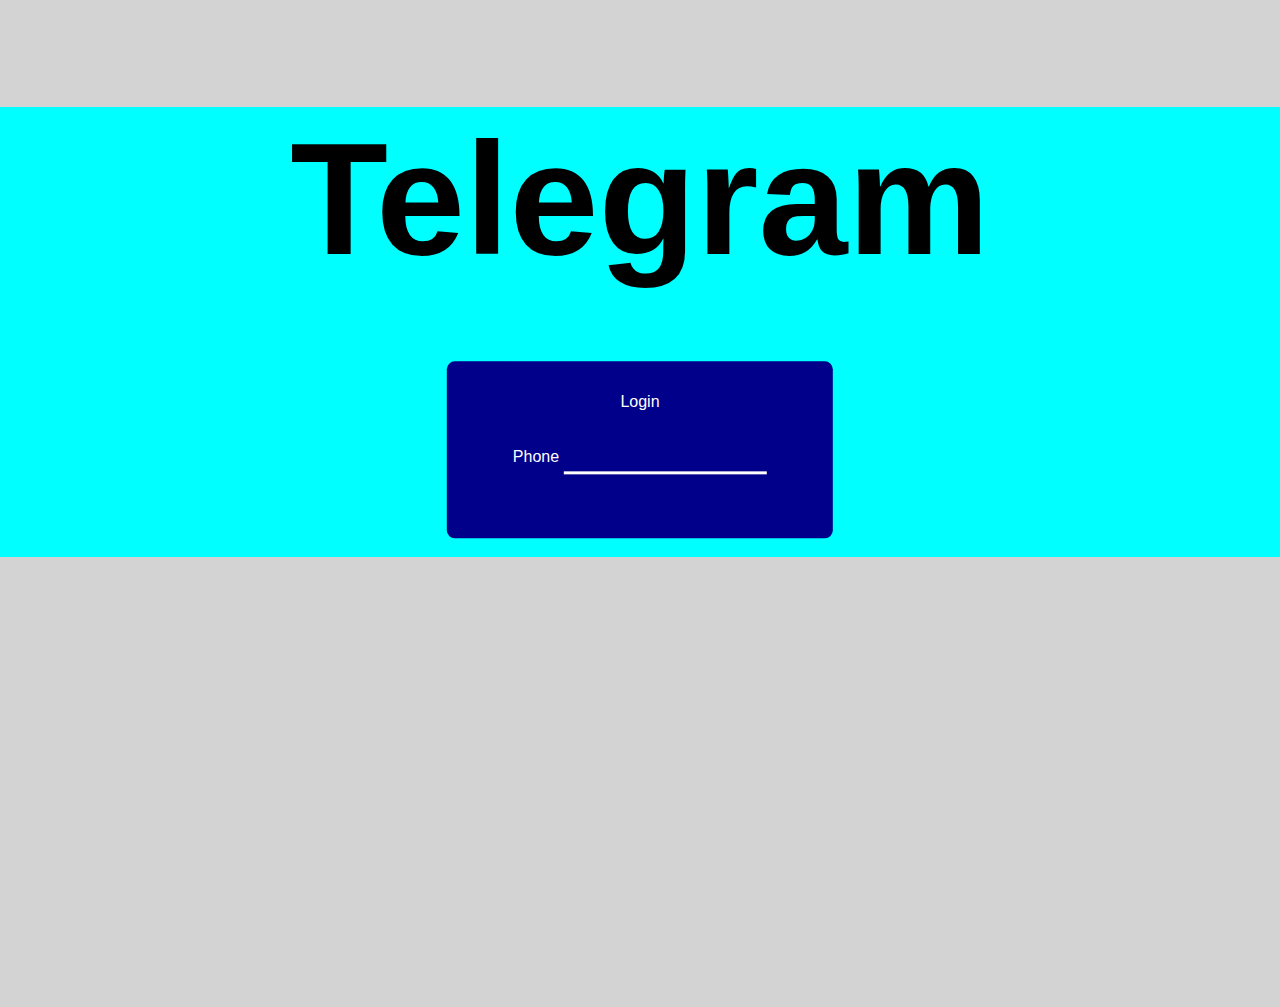
==== web/index.html @ 1d141267 "file organazing" ====
<!DOCTYPE HTML>
<html>

<head>
    <meta charset="utf-8">
    <title>
        Telegram
    </title>
    <link rel="stylesheet" href="css/main.css">
</head>

<body>
    <header>
        <h1>Telegram</h1>
    </header>
    <form>
        <fieldset>
            <legend>Login</legend>
            <label for="phone">Phone</label>
            <input type="text" name="phone">
        </fieldset>
    </form>
    <script src="js/main.js"></script>
</body>

</html>
---- web/css/main.css ----
:root {
    height: 100%;
    margin: 0;
    padding: 0;
}

body {
    top: 0;
    margin: 0;
    padding: 0;
    height: 100%;
    font-family: Arial, Helvetica, sans-serif;
    background-color: lightgray;
}

header {
    height: 50%;
    background-color: aqua;
    margin: 0;
    padding: 0;
    text-align: center;
}

h1 {
    padding: 0;
    font-size: 10em;
}

form {
    position: absolute;
    /* height: 30em;
    width: 20em; */
    top: 50%;
    left: 50%;
    transform: translate(-50%, -50%);
    border-radius: 0.5em;
    background-color: darkblue;
    padding: 2em;
    text-align: center;
    color: white;
}

fieldset {
    border: none;
    padding: 2em;
}

input {
    border: none;
    border-bottom: solid white;
    padding: 0.5em 1em;
    background-color: darkblue;
}
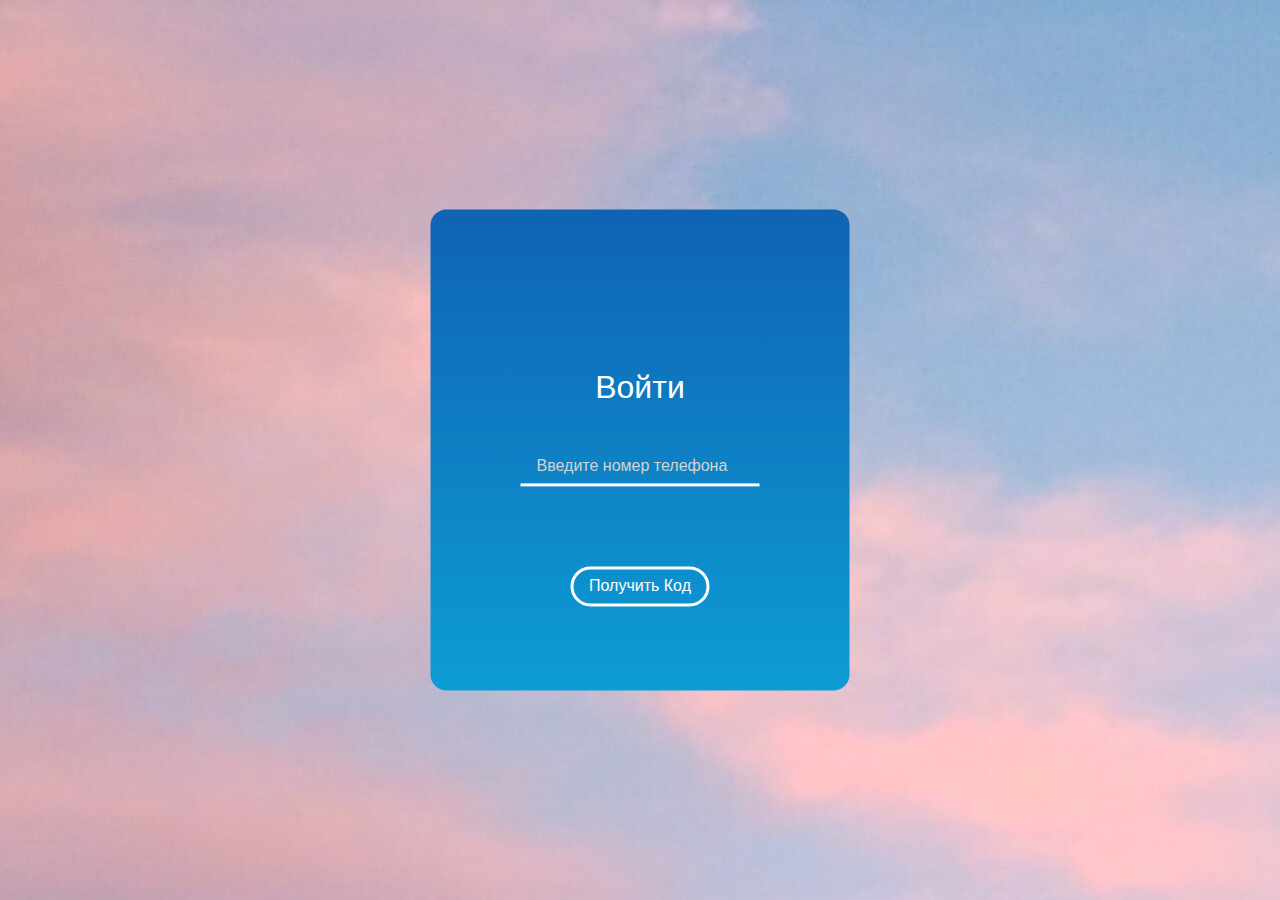
==== commit fa6cf98c: "web design update" ====
--- a/web/index.html
+++ b/web/index.html
@@ -10,14 +10,13 @@
 </head>
 
 <body>
-    <header>
-        <h1>Telegram</h1>
-    </header>
     <form>
         <fieldset>
-            <legend>Login</legend>
-            <label for="phone">Phone</label>
-            <input type="text" name="phone">
+            <legend>Войти</legend>
+            <!-- <label for="phone">Input your phone number</label> <br /> -->
+            <input type="text" id="phone" name="phone" placeholder="Введите номер телефона">
+            <br />
+            <input type="submit" value="Получить Код">
         </fieldset>
     </form>
     <script src="js/main.js"></script>
--- a/web/css/main.css
+++ b/web/css/main.css
@@ -1,29 +1,14 @@
-:root {
+/* :root {
     height: 100%;
+} */
+
+body {
     margin: 0;
     padding: 0;
-}
-
-body {
-    top: 0;
-    margin: 0;
-    padding: 0;
-    height: 100%;
     font-family: Arial, Helvetica, sans-serif;
     background-color: lightgray;
-}
-
-header {
-    height: 50%;
-    background-color: aqua;
-    margin: 0;
-    padding: 0;
-    text-align: center;
-}
-
-h1 {
-    padding: 0;
-    font-size: 10em;
+    font-size: xx-large;
+    background: url("../img/bg-1.jpg");
 }
 
 form {
@@ -34,21 +19,38 @@
     left: 50%;
     transform: translate(-50%, -50%);
     border-radius: 0.5em;
-    background-color: darkblue;
+    background: linear-gradient(0deg, rgba(13,156,213,1) 0%, rgba(15,99,179,1) 100%);
     padding: 2em;
     text-align: center;
     color: white;
 }
 
 fieldset {
+    margin-top: 3em;
     border: none;
-    padding: 2em;
 }
 
 input {
+    font-size: medium;
+    color: white;
+}
+
+input[type="text"] {
     border: none;
     border-bottom: solid white;
+    margin-top: 2em;
     padding: 0.5em 1em;
-    background-color: darkblue;
+    background: none;
 }
 
+::placeholder { 
+  color: lightgray;
+}
+
+input[type="submit"] {
+    background: none;
+    border: solid white;
+    margin-top: 5em;
+    border-radius: 3em;
+    padding: 0.5em 1em;
+}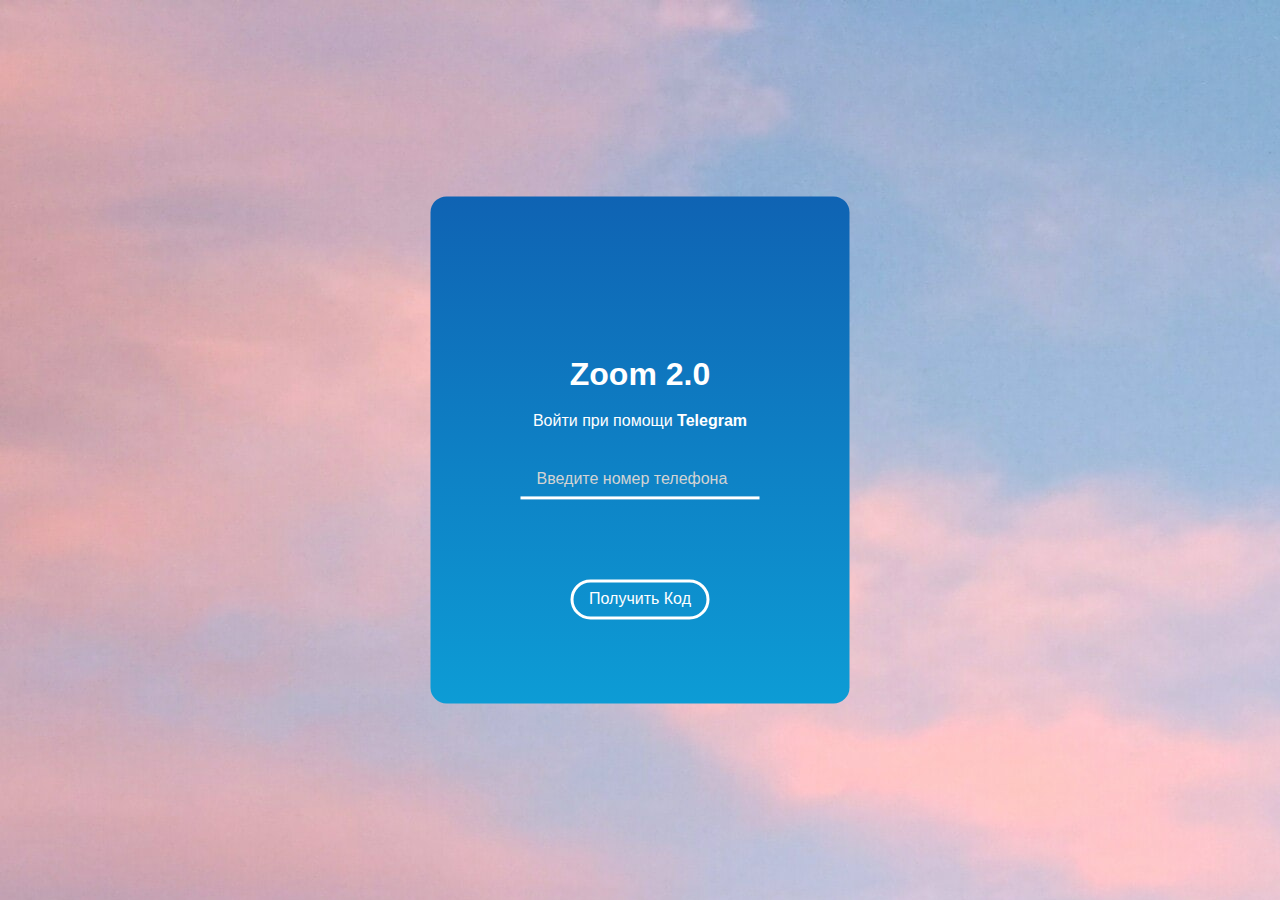
==== commit 0ad62f8b: "zoom" ====
--- a/web/index.html
+++ b/web/index.html
@@ -12,7 +12,8 @@
 <body>
     <form>
         <fieldset>
-            <legend>Войти</legend>
+            <legend>Zoom 2.0</legend>
+            <p>Войти при помощи <b>Telegram</b></p>
             <!-- <label for="phone">Input your phone number</label> <br /> -->
             <input type="text" id="phone" name="phone" placeholder="Введите номер телефона">
             <br />
--- a/web/css/main.css
+++ b/web/css/main.css
@@ -9,12 +9,11 @@
     background-color: lightgray;
     font-size: xx-large;
     background: url("../img/bg-1.jpg");
+    color: white;
 }
 
 form {
     position: absolute;
-    /* height: 30em;
-    width: 20em; */
     top: 50%;
     left: 50%;
     transform: translate(-50%, -50%);
@@ -22,7 +21,6 @@
     background: linear-gradient(0deg, rgba(13,156,213,1) 0%, rgba(15,99,179,1) 100%);
     padding: 2em;
     text-align: center;
-    color: white;
 }
 
 fieldset {
@@ -30,15 +28,26 @@
     border: none;
 }
 
+legend {
+    font-weight: bold;
+}
+
+input, p {
+    font-size: medium;
+}
+
+p {
+    margin-top: 0.5em;
+}
+
 input {
-    font-size: medium;
     color: white;
 }
 
 input[type="text"] {
     border: none;
     border-bottom: solid white;
-    margin-top: 2em;
+    margin-top: 1em;
     padding: 0.5em 1em;
     background: none;
 }
